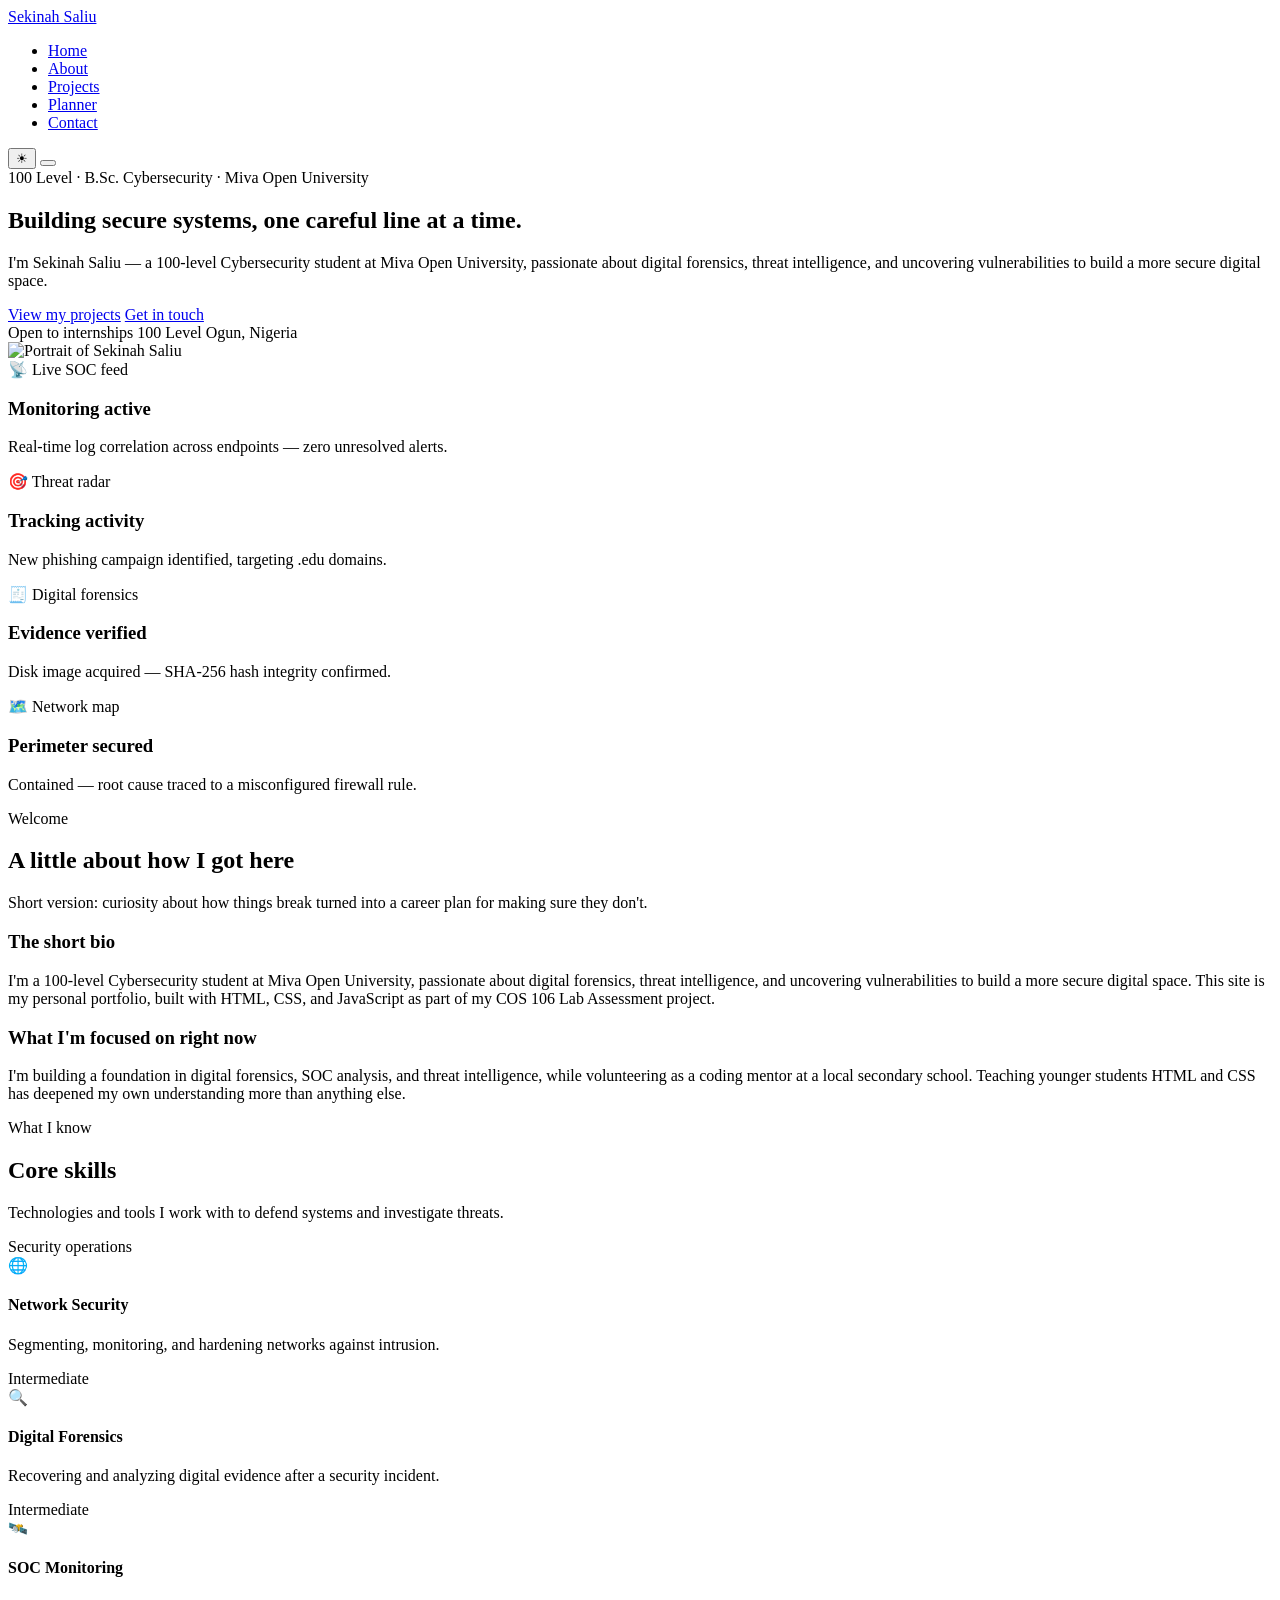
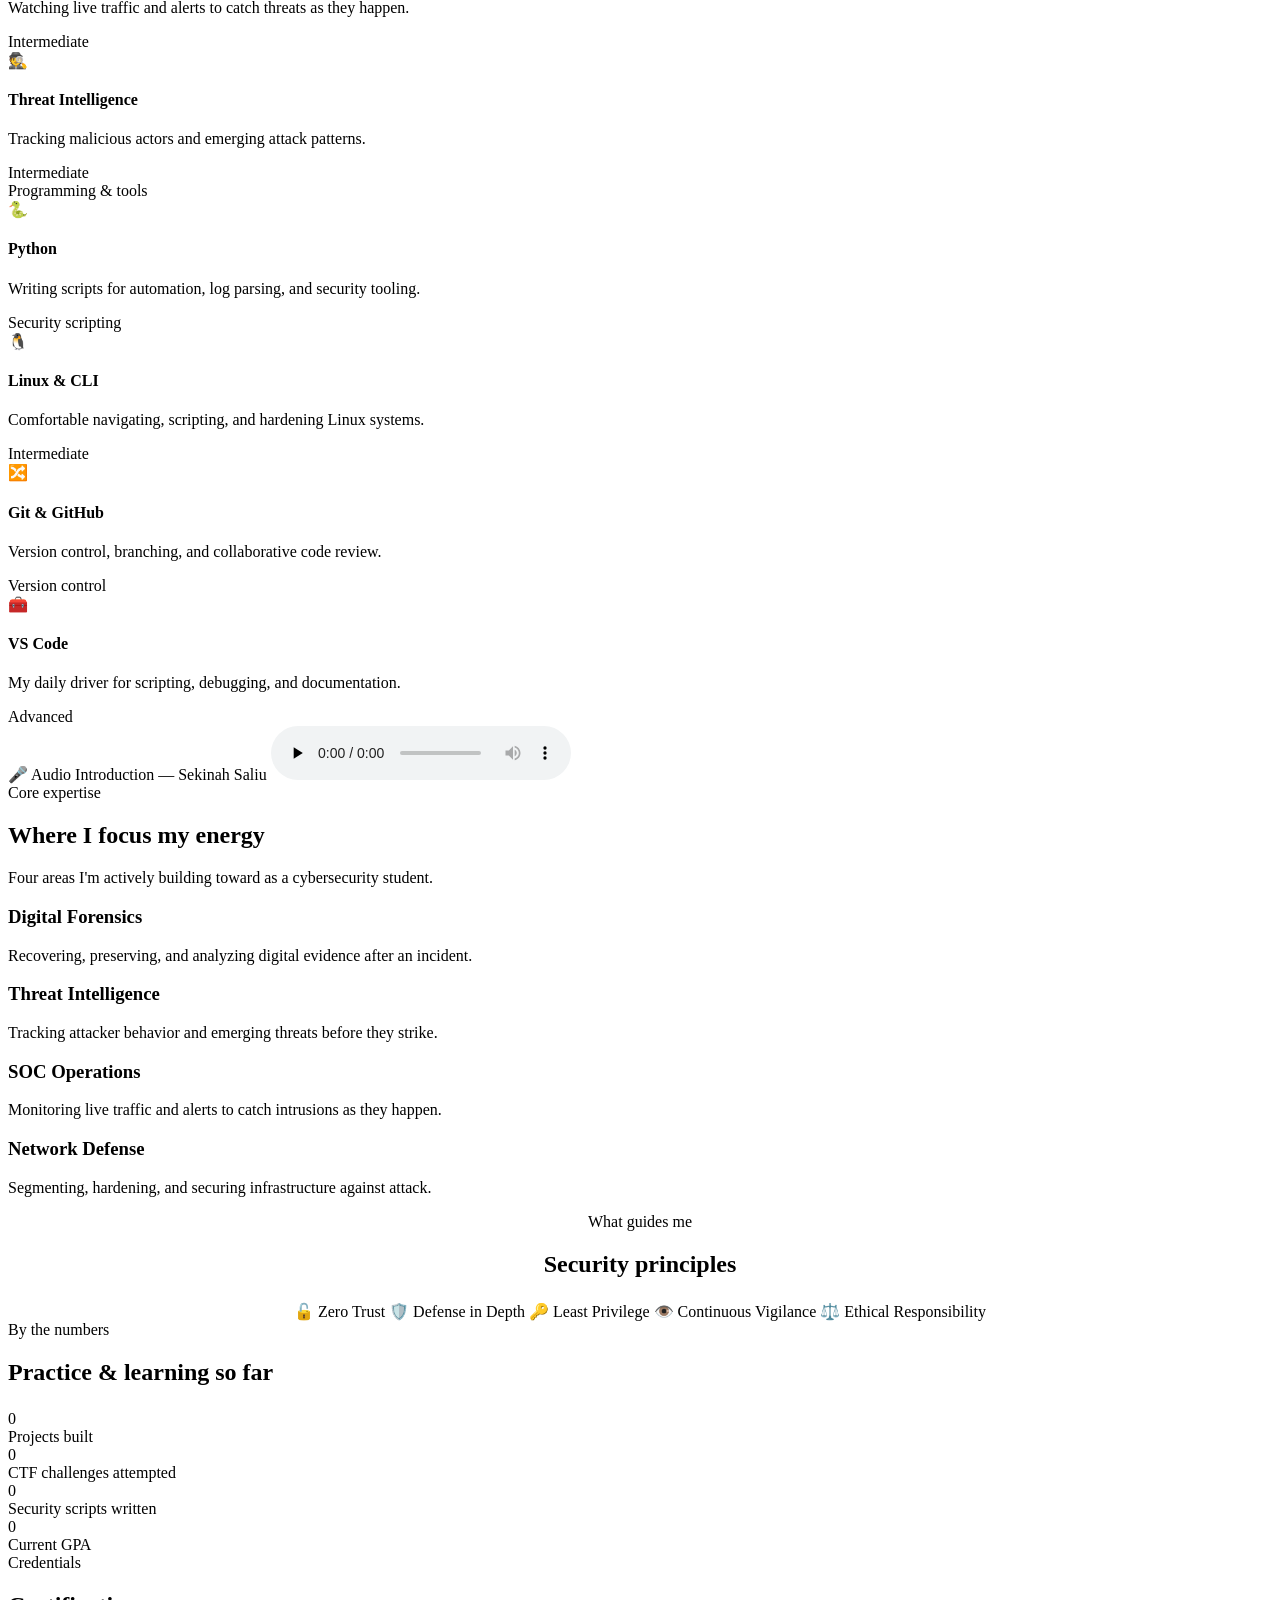
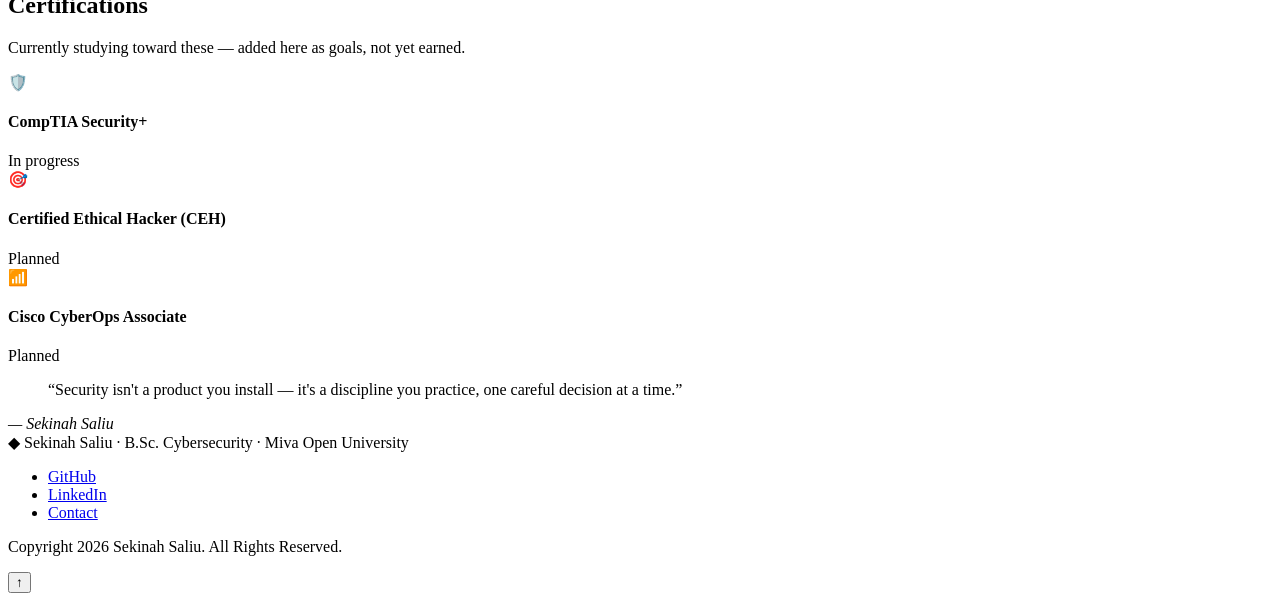
==== index.html @ 8534d783 "Create index.html" ====
<!DOCTYPE html>
<html lang="en">
<head>
<meta charset="UTF-8">
<meta name="viewport" content="width=device-width, initial-scale=1.0">
<title>Sekinah Saliu — Cybersecurity Student Portfolio</title>
<meta name="description" content="Personal academic portfolio of Sekinah Saliu, B.Sc. Cybersecurity student — digital forensics, threat intelligence, and SOC analysis.">
<link rel="preconnect" href="https://fonts.googleapis.com">
<link rel="stylesheet" href="styles.css">
</head>
<body>

<div class="scroll-progress" id="scrollProgress"></div>

<!-- ============ HEADER / NAV ============ -->
<header class="site-header">
  <div class="container nav">
    <a href="index.html" class="nav-brand" aria-label="Home">
      <span class="mark" aria-hidden="true"></span> Sekinah Saliu
    </a>
    <ul class="nav-links" id="navLinks">
      <li><a href="index.html" aria-current="page">Home</a></li>
      <li><a href="about.html">About</a></li>
      <li><a href="projects.html">Projects</a></li>
      <li><a href="planner.html">Planner</a></li>
      <li><a href="contact.html">Contact</a></li>
    </ul>
    <div class="nav-controls">
      <button class="theme-toggle" id="themeToggle" aria-label="Switch to light mode">☀</button>
      <button class="nav-toggle" id="navToggle" aria-label="Toggle navigation menu" aria-expanded="false">
        <span></span>
      </button>
    </div>
  </div>
</header>

<main>

  <!-- ============ HERO ============ -->
  <section class="container hero">
    <div class="hero-copy reveal">
      <span class="eyebrow">100 Level · B.Sc. Cybersecurity · Miva Open University</span>
      <h1>Building secure systems, <span class="accent">one careful line</span> at a time.</h1>

      <p class="hero-lede">
        I'm Sekinah Saliu — a 100-level Cybersecurity student at Miva Open University,
        passionate about digital forensics, threat intelligence, and uncovering
        vulnerabilities to build a more secure digital space.
      </p>

      <div class="hero-actions">
        <a href="projects.html" class="btn btn-primary">View my projects</a>
        <a href="contact.html" class="btn btn-ghost">Get in touch</a>
      </div>

      <div class="hero-meta">
        <span class="live">Open to internships</span>
        <span>100 Level</span>
        <span>Ogun, Nigeria</span>
      </div>
    </div>

    <div class="signal-portrait reveal">
      <span class="ring" aria-hidden="true"></span>
      <span class="ring" aria-hidden="true"></span>
      <span class="ring" aria-hidden="true"></span>
      <div class="frame">
        <img src="Profile.jpg" alt="Portrait of Sekinah Saliu">
      </div>
    </div>
  </section>

  <!-- ============ LIVE STATUS GRID ============ -->
  <section class="container">
    <div class="grid grid-4">
      <div class="panel reveal">
        <span class="icon" aria-hidden="true">📡</span>
        <span class="eyebrow">Live SOC feed</span>
        <h3>Monitoring active</h3>
        <p>Real-time log correlation across endpoints — zero unresolved alerts.</p>
      </div>
      <div class="panel reveal">
        <span class="icon" aria-hidden="true">🎯</span>
        <span class="eyebrow">Threat radar</span>
        <h3>Tracking activity</h3>
        <p>New phishing campaign identified, targeting .edu domains.</p>
      </div>
      <div class="panel reveal">
        <span class="icon" aria-hidden="true">🧾</span>
        <span class="eyebrow">Digital forensics</span>
        <h3>Evidence verified</h3>
        <p>Disk image acquired — SHA-256 hash integrity confirmed.</p>
      </div>
      <div class="panel reveal">
        <span class="icon" aria-hidden="true">🗺️</span>
        <span class="eyebrow">Network map</span>
        <h3>Perimeter secured</h3>
        <p>Contained — root cause traced to a misconfigured firewall rule.</p>
      </div>
    </div>
  </section>

  <!-- ============ BIO ============ -->
  <section class="container">
    <span class="eyebrow">Welcome</span>
    <h2>A little about how I got here</h2>
    <p class="lede">Short version: curiosity about how things break turned into a career plan for making sure they don't.</p>
    <div class="grid grid-2">
      <div class="panel reveal">
        <h3>The short bio</h3>
        <p>I'm a 100-level Cybersecurity student at Miva Open University, passionate
          about digital forensics, threat intelligence, and uncovering vulnerabilities
          to build a more secure digital space. This site is my personal portfolio,
          built with HTML, CSS, and JavaScript as part of my COS 106 Lab Assessment project.</p>
      </div>
      <div class="panel reveal">
        <h3>What I'm focused on right now</h3>
        <p>I'm building a foundation in digital forensics, SOC analysis, and threat
          intelligence, while volunteering as a coding mentor at a local secondary
          school. Teaching younger students HTML and CSS has deepened my own
          understanding more than anything else.</p>
      </div>
    </div>
  </section>

  <!-- ============ CORE SKILLS ============ -->
  <section class="container">
    <span class="eyebrow">What I know</span>
    <h2>Core skills</h2>
    <p class="lede">Technologies and tools I work with to defend systems and investigate threats.</p>

    <div class="skill-group">
      <div class="skill-group-label">Security operations</div>
      <div class="grid grid-4">
        <div class="panel skill-card reveal">
          <span class="icon" aria-hidden="true">🌐</span>
          <h4>Network Security</h4>
          <p>Segmenting, monitoring, and hardening networks against intrusion.</p>
          <div class="skill-bar"><div class="skill-bar-fill" data-level="65"></div></div>
          <span class="skill-tier">Intermediate</span>
        </div>
        <div class="panel skill-card reveal">
          <span class="icon" aria-hidden="true">🔍</span>
          <h4>Digital Forensics</h4>
          <p>Recovering and analyzing digital evidence after a security incident.</p>
          <div class="skill-bar"><div class="skill-bar-fill" data-level="65"></div></div>
          <span class="skill-tier">Intermediate</span>
        </div>
        <div class="panel skill-card reveal">
          <span class="icon" aria-hidden="true">🛰️</span>
          <h4>SOC Monitoring</h4>
          <p>Watching live traffic and alerts to catch threats as they happen.</p>
          <div class="skill-bar"><div class="skill-bar-fill" data-level="65"></div></div>
          <span class="skill-tier">Intermediate</span>
        </div>
        <div class="panel skill-card reveal">
          <span class="icon" aria-hidden="true">🕵️</span>
          <h4>Threat Intelligence</h4>
          <p>Tracking malicious actors and emerging attack patterns.</p>
          <div class="skill-bar"><div class="skill-bar-fill" data-level="60"></div></div>
          <span class="skill-tier">Intermediate</span>
        </div>
      </div>
    </div>

    <div class="skill-group">
      <div class="skill-group-label">Programming &amp; tools</div>
      <div class="grid grid-4">
        <div class="panel skill-card reveal">
          <span class="icon" aria-hidden="true">🐍</span>
          <h4>Python</h4>
          <p>Writing scripts for automation, log parsing, and security tooling.</p>
          <div class="skill-bar"><div class="skill-bar-fill" data-level="70"></div></div>
          <span class="skill-tier">Security scripting</span>
        </div>
        <div class="panel skill-card reveal">
          <span class="icon" aria-hidden="true">🐧</span>
          <h4>Linux &amp; CLI</h4>
          <p>Comfortable navigating, scripting, and hardening Linux systems.</p>
          <div class="skill-bar"><div class="skill-bar-fill" data-level="65"></div></div>
          <span class="skill-tier">Intermediate</span>
        </div>
        <div class="panel skill-card reveal">
          <span class="icon" aria-hidden="true">🔀</span>
          <h4>Git &amp; GitHub</h4>
          <p>Version control, branching, and collaborative code review.</p>
          <div class="skill-bar"><div class="skill-bar-fill" data-level="75"></div></div>
          <span class="skill-tier">Version control</span>
        </div>
        <div class="panel skill-card reveal">
          <span class="icon" aria-hidden="true">🧰</span>
          <h4>VS Code</h4>
          <p>My daily driver for scripting, debugging, and documentation.</p>
          <div class="skill-bar"><div class="skill-bar-fill" data-level="90"></div></div>
          <span class="skill-tier">Advanced</span>
        </div>
      </div>
    </div>

    <div class="panel media-block reveal">
      <span class="media-label">🎤 Audio Introduction — <span class="who">Sekinah Saliu</span></span>
      <audio controls preload="none">
        <!-- Add your own recorded introduction at this path, e.g. assets/audio/welcome-note.mp3 -->
        <source src="audio" type="audio/mpeg">
        Your browser does not support the audio element.
      </audio>
    </div>
  </section>

  <!-- ============ CORE EXPERTISE ============ -->
  <section class="section-alt">
    <div class="container">
      <span class="eyebrow">Core expertise</span>
      <h2>Where I focus my energy</h2>
      <p class="lede">Four areas I'm actively building toward as a cybersecurity student.</p>
      <div class="grid grid-4">
        <div class="panel reveal">
          <h3>Digital Forensics</h3>
          <p>Recovering, preserving, and analyzing digital evidence after an incident.</p>
        </div>
        <div class="panel reveal">
          <h3>Threat Intelligence</h3>
          <p>Tracking attacker behavior and emerging threats before they strike.</p>
        </div>
        <div class="panel reveal">
          <h3>SOC Operations</h3>
          <p>Monitoring live traffic and alerts to catch intrusions as they happen.</p>
        </div>
        <div class="panel reveal">
          <h3>Network Defense</h3>
          <p>Segmenting, hardening, and securing infrastructure against attack.</p>
        </div>
      </div>
    </div>
  </section>

  <!-- ============ SECURITY PRINCIPLES ============ -->
  <section class="container" style="text-align:center;">
    <span class="eyebrow" style="justify-content:center;">What guides me</span>
    <h2 style="margin-bottom:1.5rem;">Security principles</h2>
    <div class="pill-row reveal">
      <span class="pill">🔓 Zero Trust</span>
      <span class="pill">🛡️ Defense in Depth</span>
      <span class="pill">🔑 Least Privilege</span>
      <span class="pill">👁️ Continuous Vigilance</span>
      <span class="pill">⚖️ Ethical Responsibility</span>
    </div>
  </section>

  <!-- ============ STATS ============ -->
  <section class="container">
    <span class="eyebrow">By the numbers</span>
    <h2 style="margin-bottom:1.5rem;">Practice &amp; learning so far</h2>
    <div class="grid grid-4">
      <div class="panel stat-card reveal">
        <div class="stat-num" data-count="3" data-suffix="+">0</div>
        <div class="stat-label">Projects built</div>
      </div>
      <div class="panel stat-card reveal">
        <div class="stat-num" data-count="25" data-suffix="+">0</div>
        <div class="stat-label">CTF challenges attempted</div>
      </div>
      <div class="panel stat-card reveal">
        <div class="stat-num" data-count="10" data-suffix="+">0</div>
        <div class="stat-label">Security scripts written</div>
      </div>
      <div class="panel stat-card reveal">
        <div class="stat-num" data-count="4.88" data-suffix="">0</div>
        <div class="stat-label">Current GPA</div>
      </div>
    </div>
  </section>

  <!-- ============ CERTIFICATIONS ============ -->
  <section class="container">
    <span class="eyebrow">Credentials</span>
    <h2>Certifications</h2>
    <p class="lede">Currently studying toward these — added here as goals, not yet earned.</p>
    <div class="grid grid-3">
      <div class="panel cert-card reveal">
        <span class="cert-badge" aria-hidden="true">🛡️</span>
        <div>
          <h4>CompTIA Security+</h4>
          <span class="cert-status progress">In progress</span>
        </div>
      </div>
      <div class="panel cert-card reveal">
        <span class="cert-badge" aria-hidden="true">🎯</span>
        <div>
          <h4>Certified Ethical Hacker (CEH)</h4>
          <span class="cert-status">Planned</span>
        </div>
      </div>
      <div class="panel cert-card reveal">
        <span class="cert-badge" aria-hidden="true">📶</span>
        <div>
          <h4>Cisco CyberOps Associate</h4>
          <span class="cert-status">Planned</span>
        </div>
      </div>
    </div>
  </section>

  <!-- ============ QUOTE ============ -->
  <section class="quote-section">
    <div class="container">
      <blockquote>&ldquo;Security isn't a product you install — it's a discipline you practice, one careful decision at a time.&rdquo;</blockquote>
      <cite>— Sekinah Saliu</cite>
    </div>
  </section>

</main>

<!-- ============ FOOTER ============ -->
<footer class="site-footer">
  <div class="container">
    <div class="footer-grid">
      <div class="footer-brand"><span class="accent">◆</span> Sekinah Saliu · B.Sc. Cybersecurity · Miva Open University</div>
      <ul class="social-row">
        <li><a href="https://github.com/sekinah5682" target="_blank" rel="noopener">GitHub</a></li>
        <li><a href="https://linkedin.com/" target="_blank" rel="noopener">LinkedIn</a></li>
        <li><a href="contact.html">Contact</a></li>
      </ul>
    </div>
    <p class="copyright">Copyright 2026 Sekinah Saliu. All Rights Reserved.</p>
  </div>
</footer>

<button class="back-to-top" id="backToTop" aria-label="Back to top">↑</button>

<script src="script.js"></script>
</body>
</html>
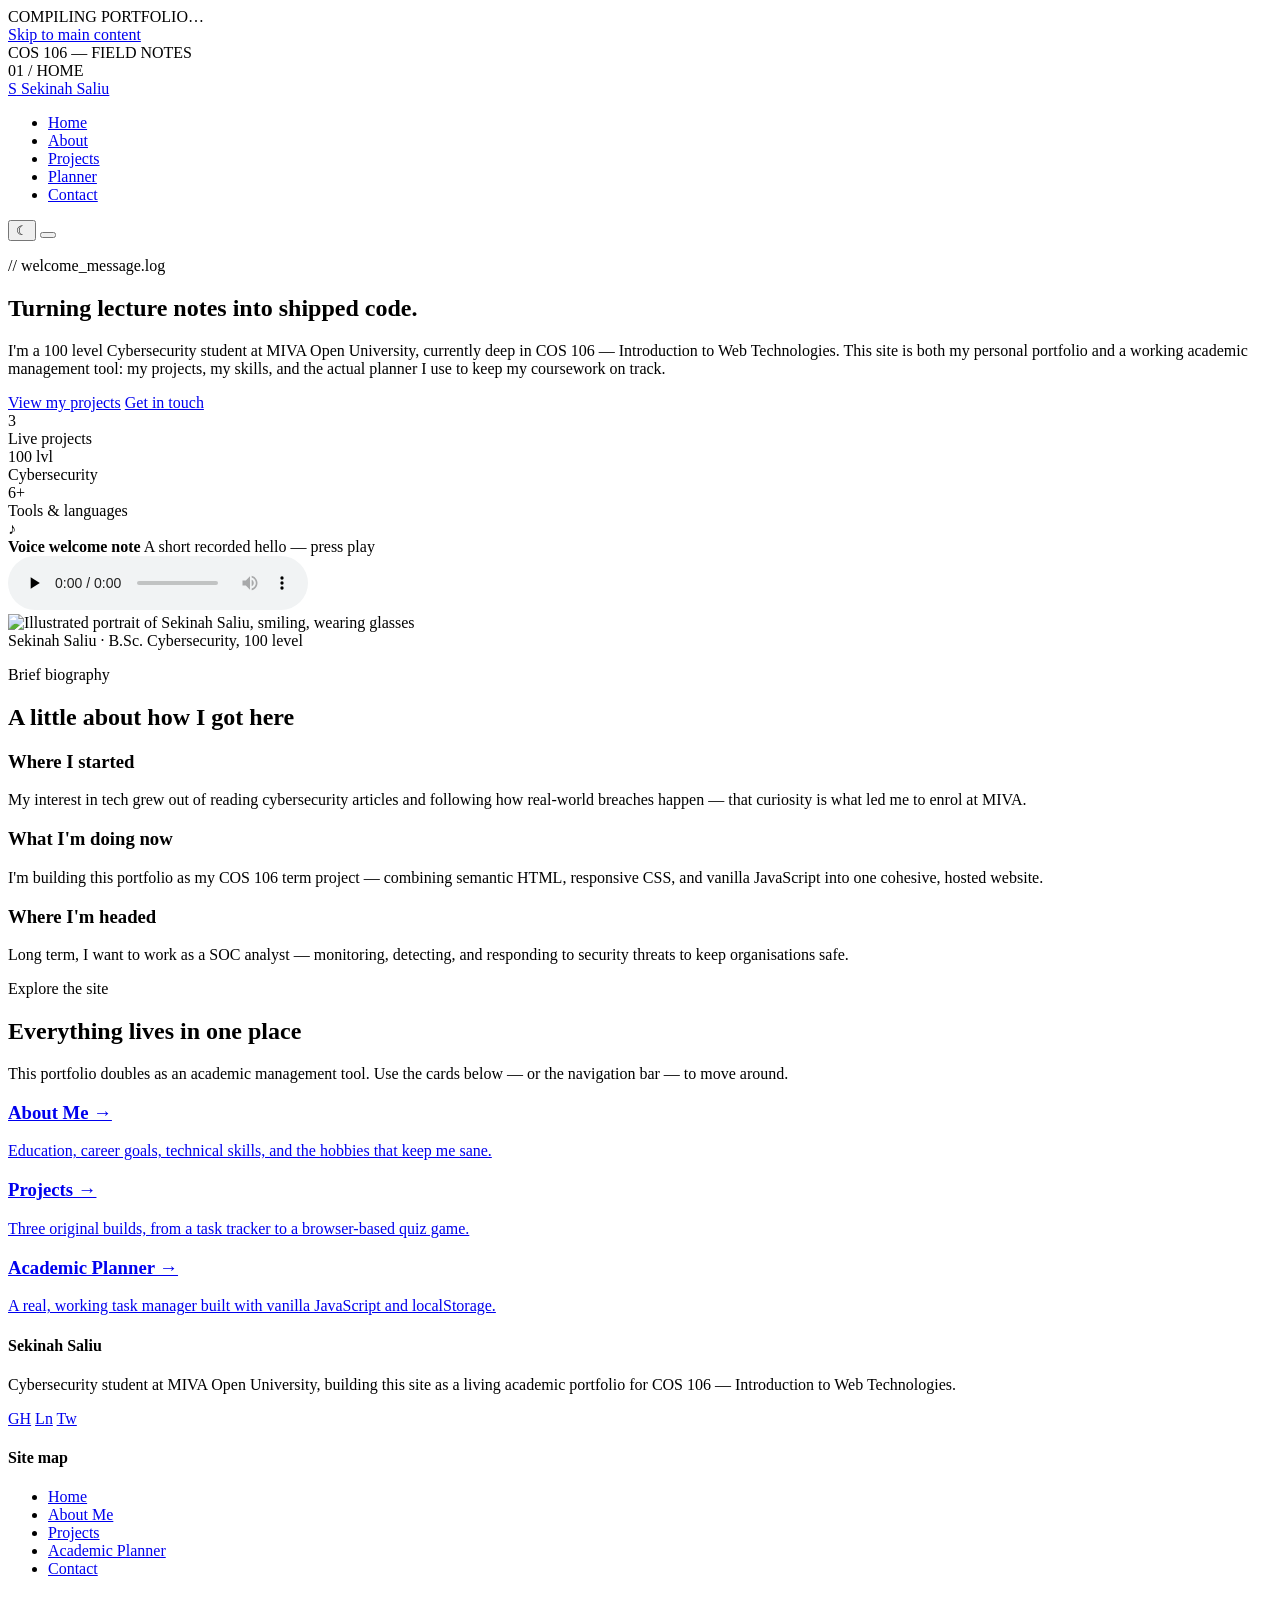
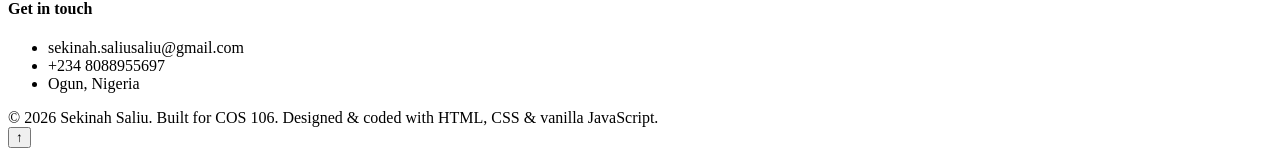
==== commit 3d81eddb: "Create index.html" ====
--- a/index.html
+++ b/index.html
@@ -1,333 +1,223 @@
 <!DOCTYPE html>
 <html lang="en">
 <head>
-<meta charset="UTF-8">
-<meta name="viewport" content="width=device-width, initial-scale=1.0">
-<title>Sekinah Saliu — Cybersecurity Student Portfolio</title>
-<meta name="description" content="Personal academic portfolio of Sekinah Saliu, B.Sc. Cybersecurity student — digital forensics, threat intelligence, and SOC analysis.">
-<link rel="preconnect" href="https://fonts.googleapis.com">
-<link rel="stylesheet" href="styles.css">
+  <meta charset="UTF-8" />
+  <meta name="viewport" content="width=device-width, initial-scale=1.0" />
+  <title>Sekinah Saliu — Cybersecurity Student &amp; Aspiring SOC Analyst</title>
+  <meta name="description" content="Personal academic portfolio of Sekinah Saliu, a 100 level Cybersecurity student at MIVA Open University, showcasing projects, skills, and an academic planner." />
+  <link rel="icon" type="image/svg+xml" href="assets/img/favicon.svg" />
+
+  <link rel="preconnect" href="https://fonts.googleapis.com" />
+  <link rel="preconnect" href="https://fonts.gstatic.com" crossorigin />
+  <link href="https://fonts.googleapis.com/css2?family=Fraunces:ital,opsz,wght@0,9..144,400;0,9..144,500;0,9..144,600;1,9..144,500&family=Inter:wght@400;500;600;700&family=JetBrains+Mono:wght@400;500&display=swap" rel="stylesheet" />
+
+  <link rel="stylesheet" href="assets/css/style.css" />
 </head>
 <body>
 
-<div class="scroll-progress" id="scrollProgress"></div>
-
-<!-- ============ HEADER / NAV ============ -->
-<header class="site-header">
-  <div class="container nav">
-    <a href="index.html" class="nav-brand" aria-label="Home">
-      <span class="mark" aria-hidden="true"></span> Sekinah Saliu
-    </a>
-    <ul class="nav-links" id="navLinks">
-      <li><a href="index.html" aria-current="page">Home</a></li>
-      <li><a href="about.html">About</a></li>
-      <li><a href="projects.html">Projects</a></li>
-      <li><a href="planner.html">Planner</a></li>
-      <li><a href="contact.html">Contact</a></li>
-    </ul>
-    <div class="nav-controls">
-      <button class="theme-toggle" id="themeToggle" aria-label="Switch to light mode">☀</button>
-      <button class="nav-toggle" id="navToggle" aria-label="Toggle navigation menu" aria-expanded="false">
-        <span></span>
-      </button>
+  <!-- Loading screen -->
+  <div class="loader" data-loader>
+    <div class="loader__mark">
+      <span>COMPILING PORTFOLIO…</span>
+      <div class="loader__bar"></div>
     </div>
   </div>
-</header>
-
-<main>
-
-  <!-- ============ HERO ============ -->
-  <section class="container hero">
-    <div class="hero-copy reveal">
-      <span class="eyebrow">100 Level · B.Sc. Cybersecurity · Miva Open University</span>
-      <h1>Building secure systems, <span class="accent">one careful line</span> at a time.</h1>
-
-      <p class="hero-lede">
-        I'm Sekinah Saliu — a 100-level Cybersecurity student at Miva Open University,
-        passionate about digital forensics, threat intelligence, and uncovering
-        vulnerabilities to build a more secure digital space.
-      </p>
-
-      <div class="hero-actions">
-        <a href="projects.html" class="btn btn-primary">View my projects</a>
-        <a href="contact.html" class="btn btn-ghost">Get in touch</a>
-      </div>
-
-      <div class="hero-meta">
-        <span class="live">Open to internships</span>
-        <span>100 Level</span>
-        <span>Ogun, Nigeria</span>
-      </div>
+
+  <a class="skip-link" href="#main">Skip to main content</a>
+  <div class="progress-bar" data-progress-bar></div>
+
+  <!-- Signature margin spine -->
+  <aside class="spine" aria-hidden="true">
+    <span class="spine__label">COS 106 — FIELD NOTES</span>
+    <div class="spine__ticks">
+      <span class="spine__tick"></span><span class="spine__tick"></span><span class="spine__tick"></span>
+      <span class="spine__tick"></span><span class="spine__tick"></span><span class="spine__tick"></span>
     </div>
-
-    <div class="signal-portrait reveal">
-      <span class="ring" aria-hidden="true"></span>
-      <span class="ring" aria-hidden="true"></span>
-      <span class="ring" aria-hidden="true"></span>
-      <div class="frame">
-        <img src="Profile.jpg" alt="Portrait of Sekinah Saliu">
-      </div>
-    </div>
-  </section>
-
-  <!-- ============ LIVE STATUS GRID ============ -->
-  <section class="container">
-    <div class="grid grid-4">
-      <div class="panel reveal">
-        <span class="icon" aria-hidden="true">📡</span>
-        <span class="eyebrow">Live SOC feed</span>
-        <h3>Monitoring active</h3>
-        <p>Real-time log correlation across endpoints — zero unresolved alerts.</p>
-      </div>
-      <div class="panel reveal">
-        <span class="icon" aria-hidden="true">🎯</span>
-        <span class="eyebrow">Threat radar</span>
-        <h3>Tracking activity</h3>
-        <p>New phishing campaign identified, targeting .edu domains.</p>
-      </div>
-      <div class="panel reveal">
-        <span class="icon" aria-hidden="true">🧾</span>
-        <span class="eyebrow">Digital forensics</span>
-        <h3>Evidence verified</h3>
-        <p>Disk image acquired — SHA-256 hash integrity confirmed.</p>
-      </div>
-      <div class="panel reveal">
-        <span class="icon" aria-hidden="true">🗺️</span>
-        <span class="eyebrow">Network map</span>
-        <h3>Perimeter secured</h3>
-        <p>Contained — root cause traced to a misconfigured firewall rule.</p>
-      </div>
-    </div>
-  </section>
-
-  <!-- ============ BIO ============ -->
-  <section class="container">
-    <span class="eyebrow">Welcome</span>
-    <h2>A little about how I got here</h2>
-    <p class="lede">Short version: curiosity about how things break turned into a career plan for making sure they don't.</p>
-    <div class="grid grid-2">
-      <div class="panel reveal">
-        <h3>The short bio</h3>
-        <p>I'm a 100-level Cybersecurity student at Miva Open University, passionate
-          about digital forensics, threat intelligence, and uncovering vulnerabilities
-          to build a more secure digital space. This site is my personal portfolio,
-          built with HTML, CSS, and JavaScript as part of my COS 106 Lab Assessment project.</p>
-      </div>
-      <div class="panel reveal">
-        <h3>What I'm focused on right now</h3>
-        <p>I'm building a foundation in digital forensics, SOC analysis, and threat
-          intelligence, while volunteering as a coding mentor at a local secondary
-          school. Teaching younger students HTML and CSS has deepened my own
-          understanding more than anything else.</p>
-      </div>
-    </div>
-  </section>
-
-  <!-- ============ CORE SKILLS ============ -->
-  <section class="container">
-    <span class="eyebrow">What I know</span>
-    <h2>Core skills</h2>
-    <p class="lede">Technologies and tools I work with to defend systems and investigate threats.</p>
-
-    <div class="skill-group">
-      <div class="skill-group-label">Security operations</div>
-      <div class="grid grid-4">
-        <div class="panel skill-card reveal">
-          <span class="icon" aria-hidden="true">🌐</span>
-          <h4>Network Security</h4>
-          <p>Segmenting, monitoring, and hardening networks against intrusion.</p>
-          <div class="skill-bar"><div class="skill-bar-fill" data-level="65"></div></div>
-          <span class="skill-tier">Intermediate</span>
-        </div>
-        <div class="panel skill-card reveal">
-          <span class="icon" aria-hidden="true">🔍</span>
-          <h4>Digital Forensics</h4>
-          <p>Recovering and analyzing digital evidence after a security incident.</p>
-          <div class="skill-bar"><div class="skill-bar-fill" data-level="65"></div></div>
-          <span class="skill-tier">Intermediate</span>
-        </div>
-        <div class="panel skill-card reveal">
-          <span class="icon" aria-hidden="true">🛰️</span>
-          <h4>SOC Monitoring</h4>
-          <p>Watching live traffic and alerts to catch threats as they happen.</p>
-          <div class="skill-bar"><div class="skill-bar-fill" data-level="65"></div></div>
-          <span class="skill-tier">Intermediate</span>
-        </div>
-        <div class="panel skill-card reveal">
-          <span class="icon" aria-hidden="true">🕵️</span>
-          <h4>Threat Intelligence</h4>
-          <p>Tracking malicious actors and emerging attack patterns.</p>
-          <div class="skill-bar"><div class="skill-bar-fill" data-level="60"></div></div>
-          <span class="skill-tier">Intermediate</span>
-        </div>
-      </div>
-    </div>
-
-    <div class="skill-group">
-      <div class="skill-group-label">Programming &amp; tools</div>
-      <div class="grid grid-4">
-        <div class="panel skill-card reveal">
-          <span class="icon" aria-hidden="true">🐍</span>
-          <h4>Python</h4>
-          <p>Writing scripts for automation, log parsing, and security tooling.</p>
-          <div class="skill-bar"><div class="skill-bar-fill" data-level="70"></div></div>
-          <span class="skill-tier">Security scripting</span>
-        </div>
-        <div class="panel skill-card reveal">
-          <span class="icon" aria-hidden="true">🐧</span>
-          <h4>Linux &amp; CLI</h4>
-          <p>Comfortable navigating, scripting, and hardening Linux systems.</p>
-          <div class="skill-bar"><div class="skill-bar-fill" data-level="65"></div></div>
-          <span class="skill-tier">Intermediate</span>
-        </div>
-        <div class="panel skill-card reveal">
-          <span class="icon" aria-hidden="true">🔀</span>
-          <h4>Git &amp; GitHub</h4>
-          <p>Version control, branching, and collaborative code review.</p>
-          <div class="skill-bar"><div class="skill-bar-fill" data-level="75"></div></div>
-          <span class="skill-tier">Version control</span>
-        </div>
-        <div class="panel skill-card reveal">
-          <span class="icon" aria-hidden="true">🧰</span>
-          <h4>VS Code</h4>
-          <p>My daily driver for scripting, debugging, and documentation.</p>
-          <div class="skill-bar"><div class="skill-bar-fill" data-level="90"></div></div>
-          <span class="skill-tier">Advanced</span>
-        </div>
-      </div>
-    </div>
-
-    <div class="panel media-block reveal">
-      <span class="media-label">🎤 Audio Introduction — <span class="who">Sekinah Saliu</span></span>
-      <audio controls preload="none">
-        <!-- Add your own recorded introduction at this path, e.g. assets/audio/welcome-note.mp3 -->
-        <source src="audio" type="audio/mpeg">
-        Your browser does not support the audio element.
-      </audio>
-    </div>
-  </section>
-
-  <!-- ============ CORE EXPERTISE ============ -->
-  <section class="section-alt">
-    <div class="container">
-      <span class="eyebrow">Core expertise</span>
-      <h2>Where I focus my energy</h2>
-      <p class="lede">Four areas I'm actively building toward as a cybersecurity student.</p>
-      <div class="grid grid-4">
-        <div class="panel reveal">
-          <h3>Digital Forensics</h3>
-          <p>Recovering, preserving, and analyzing digital evidence after an incident.</p>
-        </div>
-        <div class="panel reveal">
-          <h3>Threat Intelligence</h3>
-          <p>Tracking attacker behavior and emerging threats before they strike.</p>
-        </div>
-        <div class="panel reveal">
-          <h3>SOC Operations</h3>
-          <p>Monitoring live traffic and alerts to catch intrusions as they happen.</p>
-        </div>
-        <div class="panel reveal">
-          <h3>Network Defense</h3>
-          <p>Segmenting, hardening, and securing infrastructure against attack.</p>
-        </div>
-      </div>
-    </div>
-  </section>
-
-  <!-- ============ SECURITY PRINCIPLES ============ -->
-  <section class="container" style="text-align:center;">
-    <span class="eyebrow" style="justify-content:center;">What guides me</span>
-    <h2 style="margin-bottom:1.5rem;">Security principles</h2>
-    <div class="pill-row reveal">
-      <span class="pill">🔓 Zero Trust</span>
-      <span class="pill">🛡️ Defense in Depth</span>
-      <span class="pill">🔑 Least Privilege</span>
-      <span class="pill">👁️ Continuous Vigilance</span>
-      <span class="pill">⚖️ Ethical Responsibility</span>
-    </div>
-  </section>
-
-  <!-- ============ STATS ============ -->
-  <section class="container">
-    <span class="eyebrow">By the numbers</span>
-    <h2 style="margin-bottom:1.5rem;">Practice &amp; learning so far</h2>
-    <div class="grid grid-4">
-      <div class="panel stat-card reveal">
-        <div class="stat-num" data-count="3" data-suffix="+">0</div>
-        <div class="stat-label">Projects built</div>
-      </div>
-      <div class="panel stat-card reveal">
-        <div class="stat-num" data-count="25" data-suffix="+">0</div>
-        <div class="stat-label">CTF challenges attempted</div>
-      </div>
-      <div class="panel stat-card reveal">
-        <div class="stat-num" data-count="10" data-suffix="+">0</div>
-        <div class="stat-label">Security scripts written</div>
-      </div>
-      <div class="panel stat-card reveal">
-        <div class="stat-num" data-count="4.88" data-suffix="">0</div>
-        <div class="stat-label">Current GPA</div>
-      </div>
-    </div>
-  </section>
-
-  <!-- ============ CERTIFICATIONS ============ -->
-  <section class="container">
-    <span class="eyebrow">Credentials</span>
-    <h2>Certifications</h2>
-    <p class="lede">Currently studying toward these — added here as goals, not yet earned.</p>
-    <div class="grid grid-3">
-      <div class="panel cert-card reveal">
-        <span class="cert-badge" aria-hidden="true">🛡️</span>
-        <div>
-          <h4>CompTIA Security+</h4>
-          <span class="cert-status progress">In progress</span>
-        </div>
-      </div>
-      <div class="panel cert-card reveal">
-        <span class="cert-badge" aria-hidden="true">🎯</span>
-        <div>
-          <h4>Certified Ethical Hacker (CEH)</h4>
-          <span class="cert-status">Planned</span>
-        </div>
-      </div>
-      <div class="panel cert-card reveal">
-        <span class="cert-badge" aria-hidden="true">📶</span>
-        <div>
-          <h4>Cisco CyberOps Associate</h4>
-          <span class="cert-status">Planned</span>
-        </div>
-      </div>
-    </div>
-  </section>
-
-  <!-- ============ QUOTE ============ -->
-  <section class="quote-section">
-    <div class="container">
-      <blockquote>&ldquo;Security isn't a product you install — it's a discipline you practice, one careful decision at a time.&rdquo;</blockquote>
-      <cite>— Sekinah Saliu</cite>
-    </div>
-  </section>
-
-</main>
-
-<!-- ============ FOOTER ============ -->
-<footer class="site-footer">
-  <div class="container">
-    <div class="footer-grid">
-      <div class="footer-brand"><span class="accent">◆</span> Sekinah Saliu · B.Sc. Cybersecurity · Miva Open University</div>
-      <ul class="social-row">
-        <li><a href="https://github.com/sekinah5682" target="_blank" rel="noopener">GitHub</a></li>
-        <li><a href="https://linkedin.com/" target="_blank" rel="noopener">LinkedIn</a></li>
+    <span class="spine__label">01 / HOME</span>
+  </aside>
+
+  <!-- Header / Navigation -->
+  <header class="site-header" data-site-header>
+    <nav class="nav" data-nav aria-label="Primary">
+      <a class="nav__brand" href="index.html">
+        <span class="nav__brand-mark" aria-hidden="true">S</span>
+        Sekinah Saliu
+      </a>
+
+      <ul class="nav__links">
+        <li><a href="index.html" aria-current="page">Home</a></li>
+        <li><a href="about.html">About</a></li>
+        <li><a href="projects.html">Projects</a></li>
+        <li><a href="planner.html">Planner</a></li>
         <li><a href="contact.html">Contact</a></li>
       </ul>
+
+      <div class="nav__actions">
+        <button class="theme-toggle" data-theme-toggle type="button" aria-pressed="false" aria-label="Switch to dark mode">☾</button>
+        <button class="nav__toggle" data-nav-toggle type="button" aria-expanded="false" aria-controls="nav-links" aria-label="Toggle menu">
+          <span></span><span></span><span></span>
+        </button>
+      </div>
+    </nav>
+  </header>
+
+  <main id="main">
+
+    <!-- Hero -->
+    <section class="hero">
+      <div class="wrap hero__grid">
+        <div class="hero__intro reveal">
+          <p class="hero__greeting">// welcome_message.log</p>
+          <p class="hero__type" data-typing='["Hi, I\'m Sekinah.", "I study Cybersecurity.", "I want to become a SOC analyst.", "Welcome to my portfolio."]'></p>
+
+          <h1>Turning lecture notes into <span class="accent">shipped code</span>.</h1>
+
+          <p class="hero__bio">
+            I'm a 100 level Cybersecurity student at MIVA Open University, currently deep in
+            COS 106 — Introduction to Web Technologies. This site is both my personal portfolio and
+            a working academic management tool: my projects, my skills, and the actual planner I use
+            to keep my coursework on track.
+          </p>
+
+          <div class="hero__cta">
+            <a class="btn btn--primary" href="projects.html">View my projects</a>
+            <a class="btn btn--ghost" href="contact.html">Get in touch</a>
+          </div>
+
+          <div class="hero__stats">
+            <div>
+              <div class="hero__stat-num">3</div>
+              <div class="hero__stat-label">Live projects</div>
+            </div>
+            <div>
+              <div class="hero__stat-num">100 lvl</div>
+              <div class="hero__stat-label">Cybersecurity</div>
+            </div>
+            <div>
+              <div class="hero__stat-num">6+</div>
+              <div class="hero__stat-label">Tools &amp; languages</div>
+            </div>
+          </div>
+
+          <div class="audio-card">
+            <div class="audio-card__icon" aria-hidden="true">♪</div>
+            <div class="audio-card__text">
+              <strong>Voice welcome note</strong>
+              <span>A short recorded hello — press play</span>
+            </div>
+            <audio controls preload="none">
+              <source src="assets/audio/welcome-chime.wav" type="audio/wav" />
+              Your browser does not support the audio element.
+            </audio>
+          </div>
+        </div>
+
+        <div class="hero__portrait reveal">
+          <img src="assets/img/profile.svg" alt="Illustrated portrait of Sekinah Saliu, smiling, wearing glasses" width="400" height="400" />
+          <div class="hero__portrait-tag">Sekinah Saliu · B.Sc. Cybersecurity, 100 level</div>
+        </div>
+      </div>
+    </section>
+
+    <!-- Quick bio -->
+    <section class="section--muted">
+      <div class="wrap">
+        <div class="section-head reveal">
+          <p class="eyebrow">Brief biography</p>
+          <h2>A little about how I got here</h2>
+        </div>
+
+        <div class="grid-3 reveal-stagger">
+          <article class="card reveal" style="--i:0">
+            <h3>Where I started</h3>
+            <p>My interest in tech grew out of reading cybersecurity articles and following how
+              real-world breaches happen — that curiosity is what led me to enrol at MIVA.</p>
+          </article>
+          <article class="card reveal" style="--i:1">
+            <h3>What I'm doing now</h3>
+            <p>I'm building this portfolio as my COS 106 term project — combining semantic HTML,
+              responsive CSS, and vanilla JavaScript into one cohesive, hosted website.</p>
+          </article>
+          <article class="card reveal" style="--i:2">
+            <h3>Where I'm headed</h3>
+            <p>Long term, I want to work as a SOC analyst — monitoring, detecting, and responding
+              to security threats to keep organisations safe.</p>
+          </article>
+        </div>
+      </div>
+    </section>
+
+    <!-- Navigation preview cards -->
+    <section>
+      <div class="wrap">
+        <div class="section-head reveal">
+          <p class="eyebrow">Explore the site</p>
+          <h2>Everything lives in one place</h2>
+          <p>This portfolio doubles as an academic management tool. Use the cards below — or the
+            navigation bar — to move around.</p>
+        </div>
+
+        <div class="grid-3 reveal-stagger">
+          <a class="card reveal" style="--i:0" href="about.html">
+            <h3>About Me →</h3>
+            <p>Education, career goals, technical skills, and the hobbies that keep me sane.</p>
+          </a>
+          <a class="card reveal" style="--i:1" href="projects.html">
+            <h3>Projects →</h3>
+            <p>Three original builds, from a task tracker to a browser-based quiz game.</p>
+          </a>
+          <a class="card reveal" style="--i:2" href="planner.html">
+            <h3>Academic Planner →</h3>
+            <p>A real, working task manager built with vanilla JavaScript and localStorage.</p>
+          </a>
+        </div>
+      </div>
+    </section>
+
+  </main>
+
+  <!-- Footer -->
+  <footer class="site-footer">
+    <div class="wrap">
+      <div class="footer-grid">
+        <div>
+          <h4>Sekinah Saliu</h4>
+          <p>Cybersecurity student at MIVA Open University, building this site as a
+            living academic portfolio for COS 106 — Introduction to Web Technologies.</p>
+          <div class="social-row">
+            <a href="https://github.com/" target="_blank" rel="noopener noreferrer" aria-label="GitHub profile">GH</a>
+            <a href="https://linkedin.com/" target="_blank" rel="noopener noreferrer" aria-label="LinkedIn profile">Ln</a>
+            <a href="https://twitter.com/" target="_blank" rel="noopener noreferrer" aria-label="Twitter profile">Tw</a>
+          </div>
+        </div>
+        <div>
+          <h4>Site map</h4>
+          <ul>
+            <li><a href="index.html">Home</a></li>
+            <li><a href="about.html">About Me</a></li>
+            <li><a href="projects.html">Projects</a></li>
+            <li><a href="planner.html">Academic Planner</a></li>
+            <li><a href="contact.html">Contact</a></li>
+          </ul>
+        </div>
+        <div>
+          <h4>Get in touch</h4>
+          <ul>
+            <li>sekinah.saliusaliu@gmail.com</li>
+            <li>+234 8088955697</li>
+            <li>Ogun, Nigeria</li>
+          </ul>
+        </div>
+      </div>
+      <div class="footer-bottom">
+        <span>© <span data-year>2026</span> Sekinah Saliu. Built for COS 106.</span>
+        <span>Designed &amp; coded with HTML, CSS &amp; vanilla JavaScript.</span>
+      </div>
     </div>
-    <p class="copyright">Copyright 2026 Sekinah Saliu. All Rights Reserved.</p>
-  </div>
-</footer>
-
-<button class="back-to-top" id="backToTop" aria-label="Back to top">↑</button>
-
-<script src="script.js"></script>
+  </footer>
+
+  <button class="back-to-top" data-back-to-top type="button" aria-label="Back to top">↑</button>
+
+  <script src="assets/js/script.js"></script>
 </body>
 </html>
